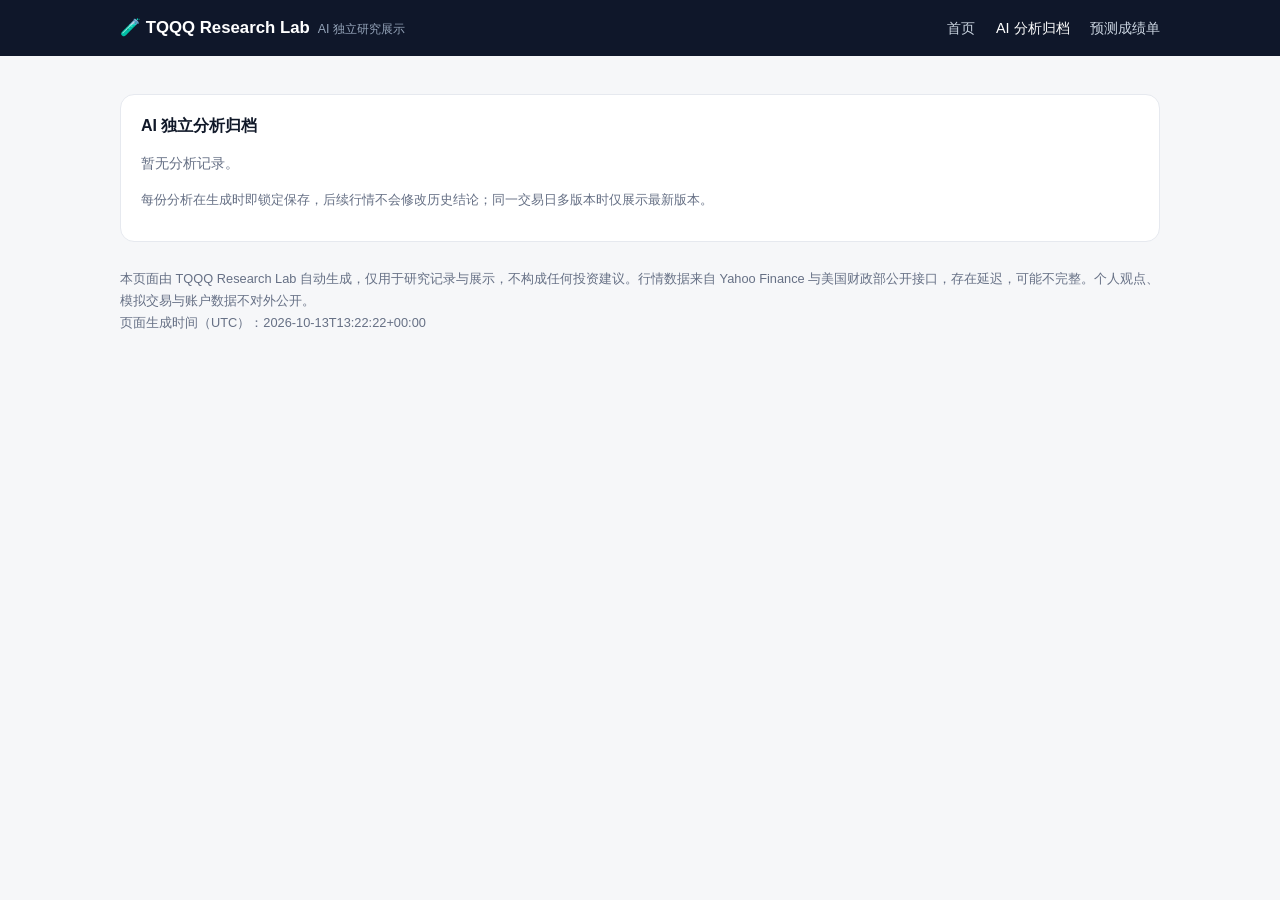
==== analysis/index.html @ 83ff10eb "site: 更新展示页 2026-10-13T13:22" ====
<!doctype html>
<html lang="zh-CN">
<head>
<meta charset="utf-8">
<meta name="viewport" content="width=device-width, initial-scale=1">
<title>AI 分析归档 · TQQQ Research Lab</title>
<link rel="stylesheet" href="../assets/style.css">
</head>
<body>
<header class="site-header"><div class="wrap">
  <div class="brand">🧪 TQQQ Research Lab<span class="tag">AI 独立研究展示</span></div>
  <nav>
    <a href="../index.html">首页</a>
    <a href="../analysis/index.html" style="color:#fff">AI 分析归档</a>
    <a href="../forecasts.html">预测成绩单</a>
  </nav>
</div></header>
<main class="wrap">
<section class='panel'><h3>AI 独立分析归档</h3><p class='muted'>暂无分析记录。</p><p class='small'>每份分析在生成时即锁定保存，后续行情不会修改历史结论；同一交易日多版本时仅展示最新版本。</p></section>
<footer>
  <div>本页面由 TQQQ Research Lab 自动生成，仅用于研究记录与展示，不构成任何投资建议。行情数据来自 Yahoo Finance 与美国财政部公开接口，存在延迟，可能不完整。个人观点、模拟交易与账户数据不对外公开。</div>
  <div>页面生成时间（UTC）：2026-10-13T13:22:22+00:00</div>
</footer>
</main>
</body>
</html>
---- assets/style.css ----
:root{--bg:#f6f7f9;--card:#ffffff;--line:#e6e9ef;--text:#101828;--muted:#667085;
  --bull:#1a7f37;--bull-bg:#e7f6ec;--bear:#b42318;--bear-bg:#fdecec;
  --neutral:#475467;--neutral-bg:#eef1f5;--uncertain:#b26a00;--uncertain-bg:#fff6e5;
  --accent:#1d4ed8;--accent-bg:#ecf3fd;}
*{box-sizing:border-box}
body{margin:0;background:var(--bg);color:var(--text);
  font-family:-apple-system,BlinkMacSystemFont,"Segoe UI","PingFang SC",
  "Microsoft YaHei",sans-serif;line-height:1.65}
.site-header{background:#0f172a;color:#fff;padding:14px 0}
.site-header .wrap{display:flex;justify-content:space-between;align-items:center;
  flex-wrap:wrap;gap:8px}
.brand{font-weight:700;font-size:1.05rem}
.brand .tag{font-weight:400;font-size:.78rem;color:#94a3b8;margin-left:8px}
.site-header nav a{color:#cbd5e1;margin-left:16px;text-decoration:none;font-size:.9rem}
.site-header nav a:hover{color:#fff}
.wrap{max-width:1080px;margin:0 auto;padding:0 20px}
main.wrap{padding-top:22px;padding-bottom:40px}
.meta{color:var(--muted);font-size:.85rem;margin-bottom:16px}
.grid{display:grid;grid-template-columns:repeat(auto-fit,minmax(150px,1fr));gap:12px}
.card{background:var(--card);border:1px solid var(--line);border-radius:12px;
  padding:12px 14px}
.card .k{color:var(--muted);font-size:.8rem}
.card .v{font-size:1.25rem;font-weight:700;margin-top:2px}
.card .d{font-size:.8rem;margin-top:2px}
.up{color:var(--bull)}.down{color:var(--bear)}
.panel{background:var(--card);border:1px solid var(--line);border-radius:14px;
  padding:18px 20px;margin-top:16px}
.panel h3{margin:0 0 10px 0;font-size:1rem}
.two-col{display:grid;grid-template-columns:1fr 1fr;gap:16px}
@media(max-width:820px){.two-col{grid-template-columns:1fr}}
.chip{display:inline-block;padding:2px 10px;border-radius:999px;font-size:.78rem;
  font-weight:600;margin-right:6px}
.bull{background:var(--bull-bg);color:var(--bull)}
.bear{background:var(--bear-bg);color:var(--bear)}
.neutral{background:var(--neutral-bg);color:var(--neutral)}
.uncertain{background:var(--uncertain-bg);color:var(--uncertain)}
.accent{background:var(--accent-bg);color:var(--accent)}
.muted{color:var(--muted);font-size:.85rem}
.bar{height:10px;border-radius:6px;background:var(--neutral-bg);overflow:hidden;
  margin:4px 0 10px}
.bar span{display:block;height:100%;background:var(--accent)}
table{width:100%;border-collapse:collapse;font-size:.86rem}
th,td{padding:6px 8px;border-bottom:1px solid var(--line);text-align:left}
th{color:var(--muted);font-weight:600}
details{border:1px solid var(--line);border-radius:10px;padding:8px 12px;
  margin-top:8px;background:#fff}
details summary{cursor:pointer;font-weight:600}
.hcall{border:1px solid var(--line);border-radius:12px;padding:12px;background:#fff}
.small{font-size:.82rem;color:var(--muted)}
footer{color:var(--muted);font-size:.8rem;margin-top:26px;line-height:1.7}
a{color:var(--accent)}
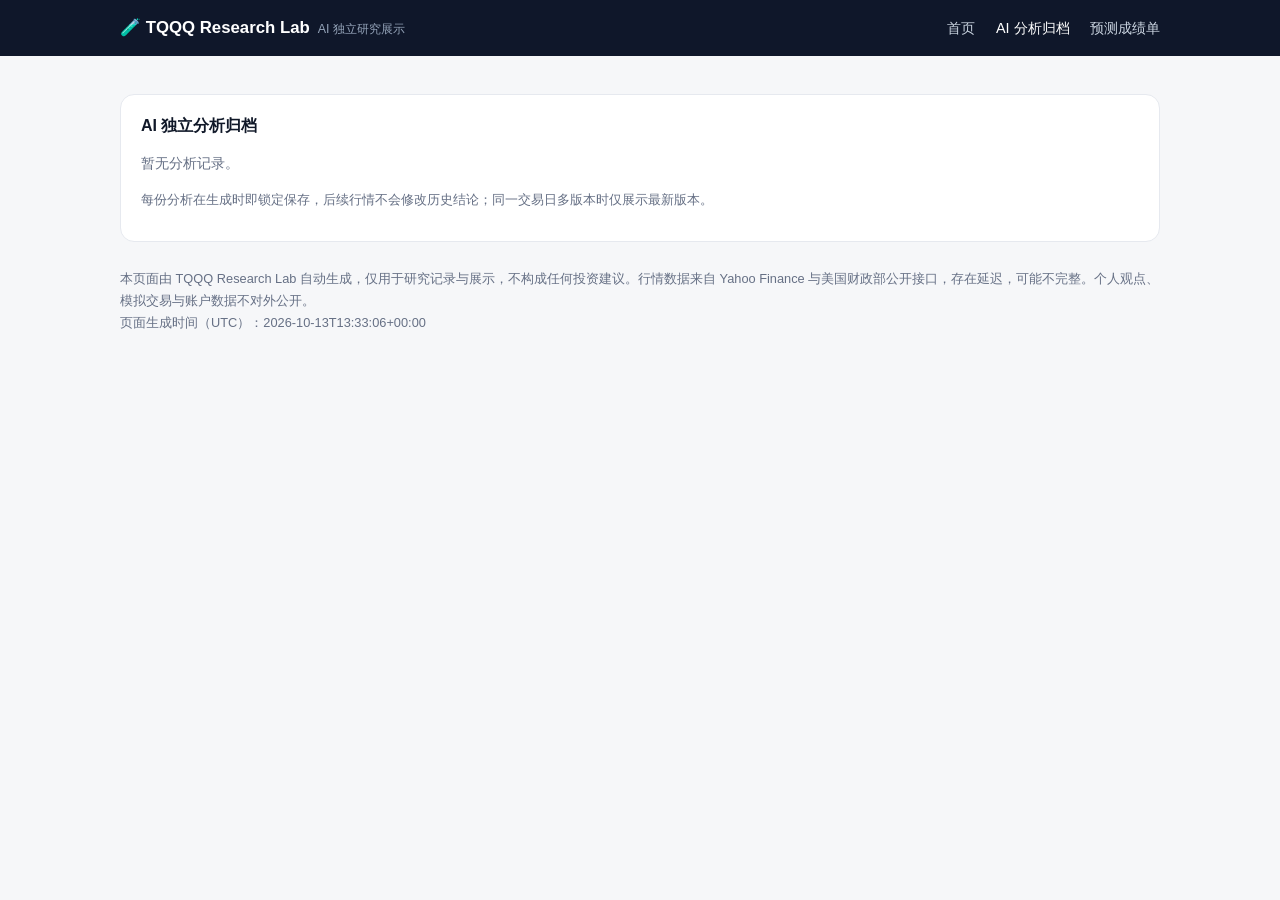
==== commit 01359d34: "site: 更新展示页 2026-10-13T13:33" ====
--- a/analysis/index.html
+++ b/analysis/index.html
@@ -19,7 +19,7 @@
 <section class='panel'><h3>AI 独立分析归档</h3><p class='muted'>暂无分析记录。</p><p class='small'>每份分析在生成时即锁定保存，后续行情不会修改历史结论；同一交易日多版本时仅展示最新版本。</p></section>
 <footer>
   <div>本页面由 TQQQ Research Lab 自动生成，仅用于研究记录与展示，不构成任何投资建议。行情数据来自 Yahoo Finance 与美国财政部公开接口，存在延迟，可能不完整。个人观点、模拟交易与账户数据不对外公开。</div>
-  <div>页面生成时间（UTC）：2026-10-13T13:22:22+00:00</div>
+  <div>页面生成时间（UTC）：2026-10-13T13:33:06+00:00</div>
 </footer>
 </main>
 </body>
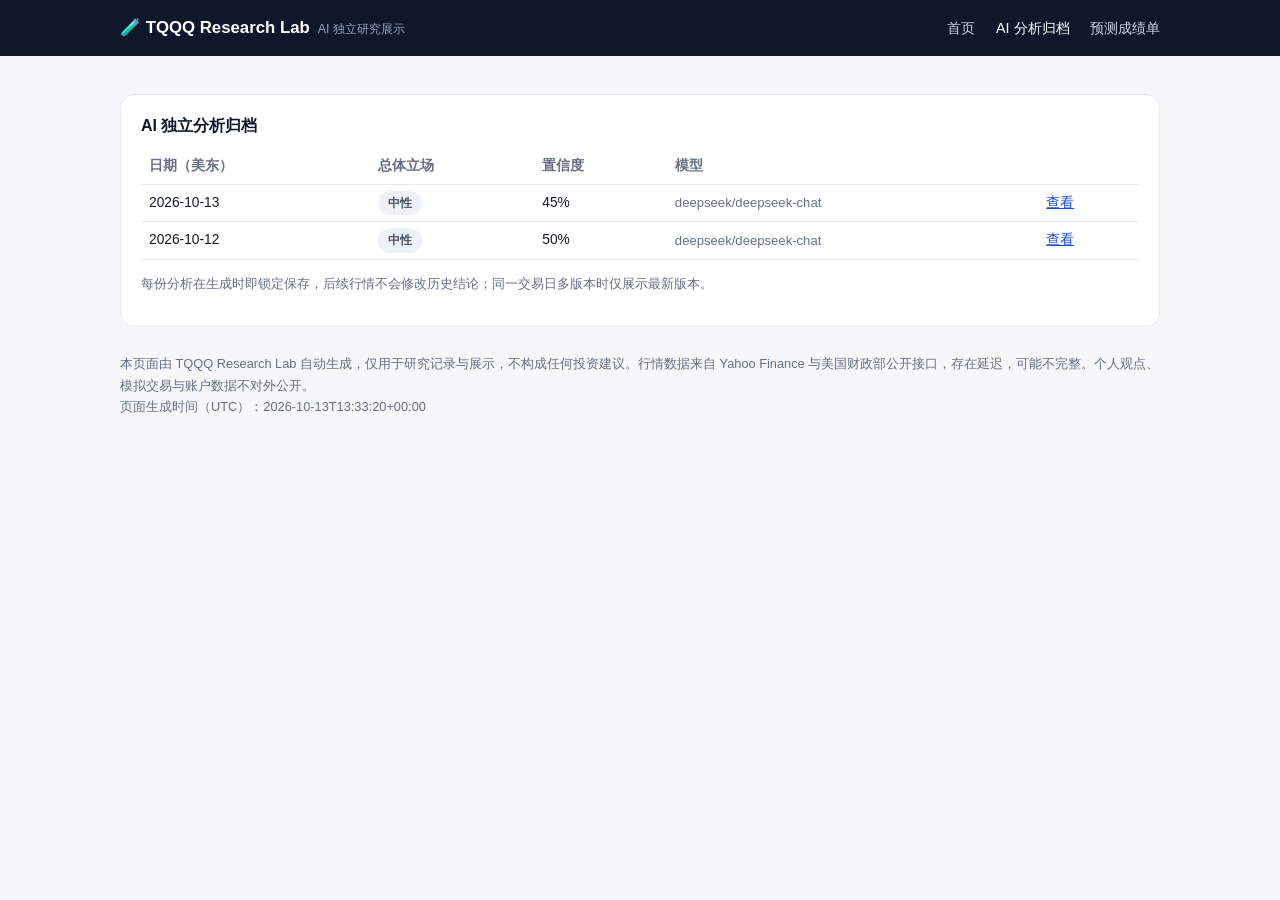
==== commit 63b35d69: "site: 更新展示页 2026-10-13T13:33" ====
--- a/analysis/index.html
+++ b/analysis/index.html
@@ -16,10 +16,10 @@
   </nav>
 </div></header>
 <main class="wrap">
-<section class='panel'><h3>AI 独立分析归档</h3><p class='muted'>暂无分析记录。</p><p class='small'>每份分析在生成时即锁定保存，后续行情不会修改历史结论；同一交易日多版本时仅展示最新版本。</p></section>
+<section class='panel'><h3>AI 独立分析归档</h3><table><tr><th>日期（美东）</th><th>总体立场</th><th>置信度</th><th>模型</th><th></th></tr><tr><td>2026-10-13</td><td><span class='chip neutral'>中性</span></td><td>45%</td><td class='small'>deepseek/deepseek-chat</td><td><a href='2026-10-13.html'>查看</a></td></tr><tr><td>2026-10-12</td><td><span class='chip neutral'>中性</span></td><td>50%</td><td class='small'>deepseek/deepseek-chat</td><td><a href='2026-10-12.html'>查看</a></td></tr></table><p class='small'>每份分析在生成时即锁定保存，后续行情不会修改历史结论；同一交易日多版本时仅展示最新版本。</p></section>
 <footer>
   <div>本页面由 TQQQ Research Lab 自动生成，仅用于研究记录与展示，不构成任何投资建议。行情数据来自 Yahoo Finance 与美国财政部公开接口，存在延迟，可能不完整。个人观点、模拟交易与账户数据不对外公开。</div>
-  <div>页面生成时间（UTC）：2026-10-13T13:33:06+00:00</div>
+  <div>页面生成时间（UTC）：2026-10-13T13:33:20+00:00</div>
 </footer>
 </main>
 </body>
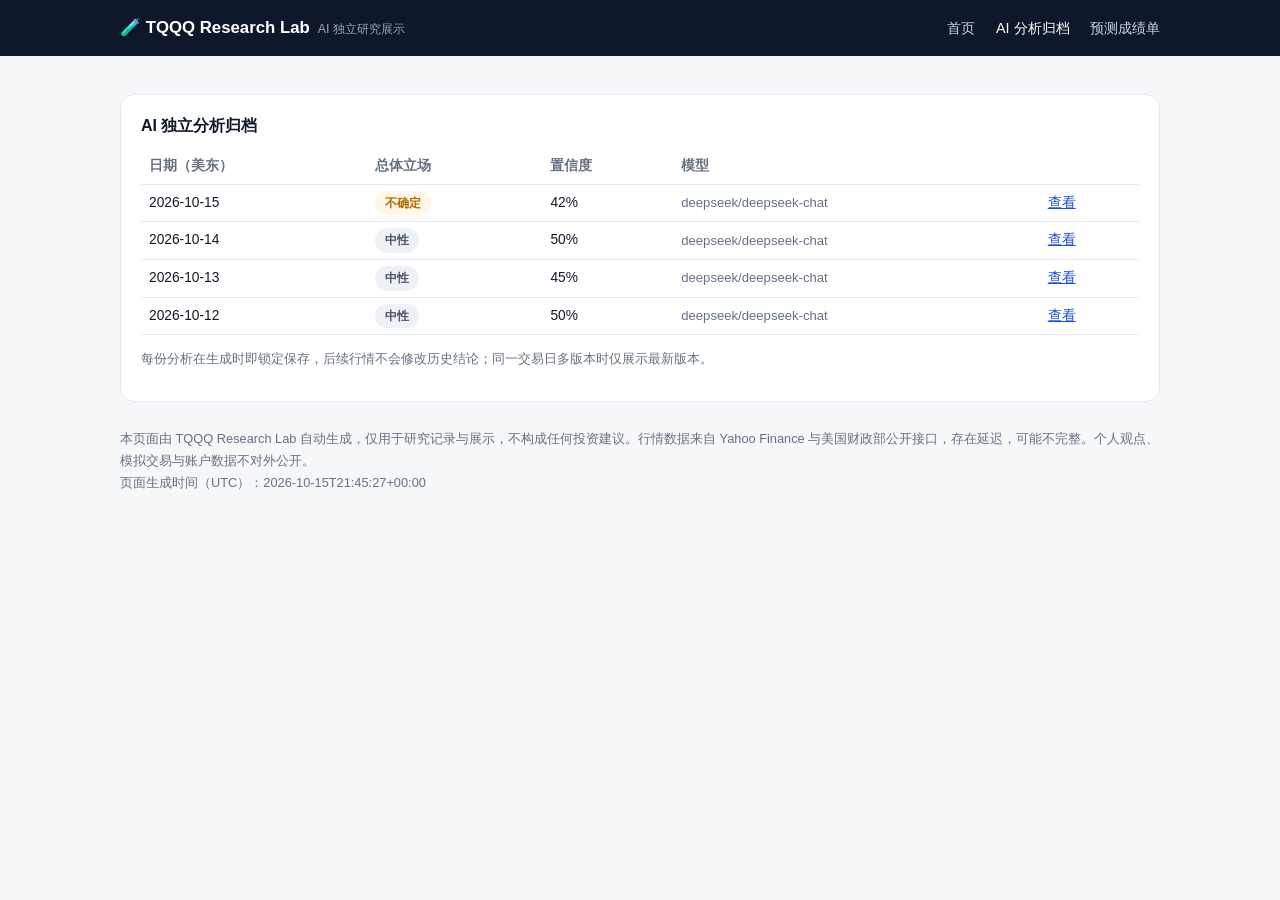
==== commit 52197375: "site: 更新展示页 2026-10-15T21:45" ====
--- a/analysis/index.html
+++ b/analysis/index.html
@@ -16,10 +16,10 @@
   </nav>
 </div></header>
 <main class="wrap">
-<section class='panel'><h3>AI 独立分析归档</h3><table><tr><th>日期（美东）</th><th>总体立场</th><th>置信度</th><th>模型</th><th></th></tr><tr><td>2026-10-13</td><td><span class='chip neutral'>中性</span></td><td>45%</td><td class='small'>deepseek/deepseek-chat</td><td><a href='2026-10-13.html'>查看</a></td></tr><tr><td>2026-10-12</td><td><span class='chip neutral'>中性</span></td><td>50%</td><td class='small'>deepseek/deepseek-chat</td><td><a href='2026-10-12.html'>查看</a></td></tr></table><p class='small'>每份分析在生成时即锁定保存，后续行情不会修改历史结论；同一交易日多版本时仅展示最新版本。</p></section>
+<section class='panel'><h3>AI 独立分析归档</h3><table><tr><th>日期（美东）</th><th>总体立场</th><th>置信度</th><th>模型</th><th></th></tr><tr><td>2026-10-15</td><td><span class='chip uncertain'>不确定</span></td><td>42%</td><td class='small'>deepseek/deepseek-chat</td><td><a href='2026-10-15.html'>查看</a></td></tr><tr><td>2026-10-14</td><td><span class='chip neutral'>中性</span></td><td>50%</td><td class='small'>deepseek/deepseek-chat</td><td><a href='2026-10-14.html'>查看</a></td></tr><tr><td>2026-10-13</td><td><span class='chip neutral'>中性</span></td><td>45%</td><td class='small'>deepseek/deepseek-chat</td><td><a href='2026-10-13.html'>查看</a></td></tr><tr><td>2026-10-12</td><td><span class='chip neutral'>中性</span></td><td>50%</td><td class='small'>deepseek/deepseek-chat</td><td><a href='2026-10-12.html'>查看</a></td></tr></table><p class='small'>每份分析在生成时即锁定保存，后续行情不会修改历史结论；同一交易日多版本时仅展示最新版本。</p></section>
 <footer>
   <div>本页面由 TQQQ Research Lab 自动生成，仅用于研究记录与展示，不构成任何投资建议。行情数据来自 Yahoo Finance 与美国财政部公开接口，存在延迟，可能不完整。个人观点、模拟交易与账户数据不对外公开。</div>
-  <div>页面生成时间（UTC）：2026-10-13T13:33:20+00:00</div>
+  <div>页面生成时间（UTC）：2026-10-15T21:45:27+00:00</div>
 </footer>
 </main>
 </body>
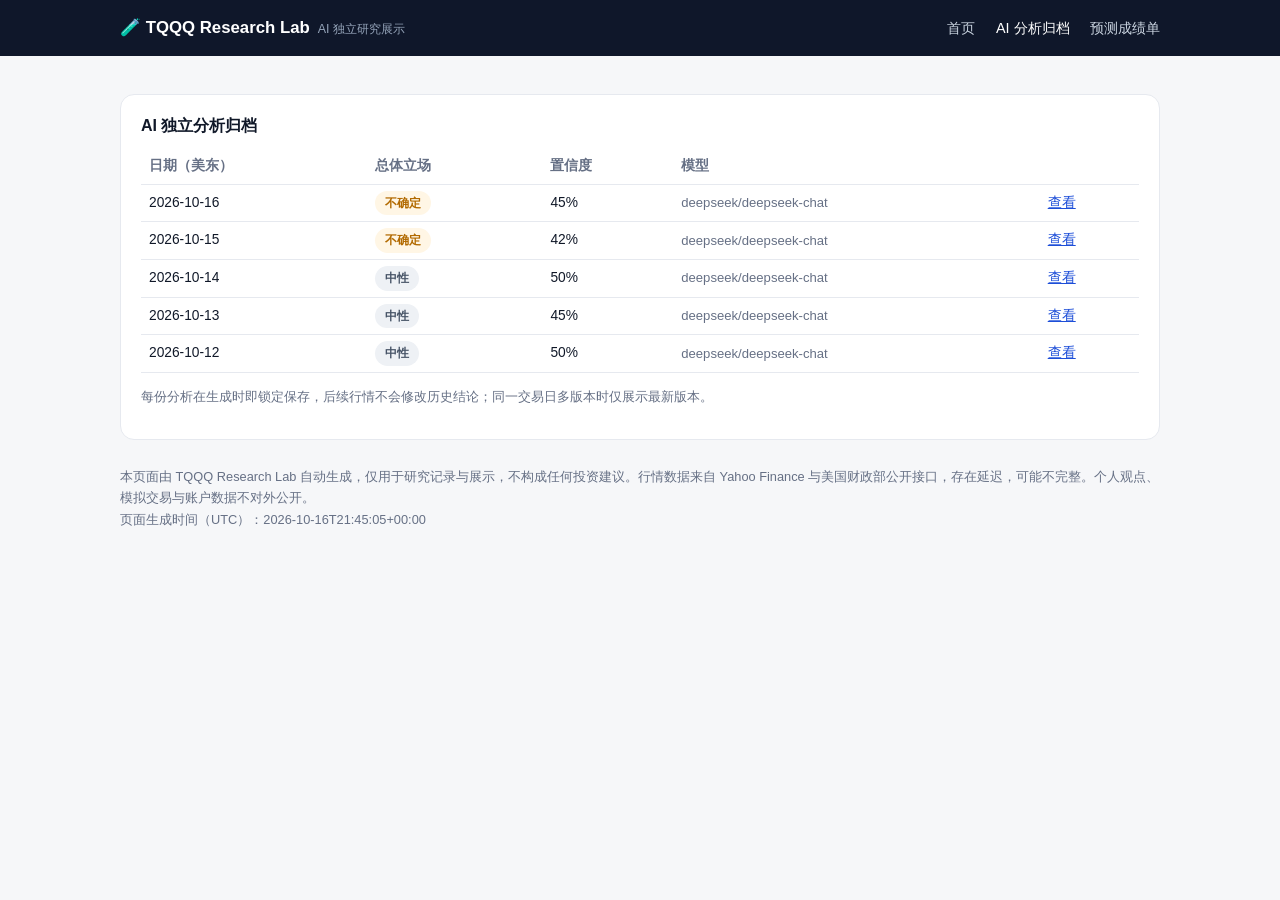
==== commit b5346f80: "site: 更新展示页 2026-10-16T21:45" ====
--- a/analysis/index.html
+++ b/analysis/index.html
@@ -16,10 +16,10 @@
   </nav>
 </div></header>
 <main class="wrap">
-<section class='panel'><h3>AI 独立分析归档</h3><table><tr><th>日期（美东）</th><th>总体立场</th><th>置信度</th><th>模型</th><th></th></tr><tr><td>2026-10-15</td><td><span class='chip uncertain'>不确定</span></td><td>42%</td><td class='small'>deepseek/deepseek-chat</td><td><a href='2026-10-15.html'>查看</a></td></tr><tr><td>2026-10-14</td><td><span class='chip neutral'>中性</span></td><td>50%</td><td class='small'>deepseek/deepseek-chat</td><td><a href='2026-10-14.html'>查看</a></td></tr><tr><td>2026-10-13</td><td><span class='chip neutral'>中性</span></td><td>45%</td><td class='small'>deepseek/deepseek-chat</td><td><a href='2026-10-13.html'>查看</a></td></tr><tr><td>2026-10-12</td><td><span class='chip neutral'>中性</span></td><td>50%</td><td class='small'>deepseek/deepseek-chat</td><td><a href='2026-10-12.html'>查看</a></td></tr></table><p class='small'>每份分析在生成时即锁定保存，后续行情不会修改历史结论；同一交易日多版本时仅展示最新版本。</p></section>
+<section class='panel'><h3>AI 独立分析归档</h3><table><tr><th>日期（美东）</th><th>总体立场</th><th>置信度</th><th>模型</th><th></th></tr><tr><td>2026-10-16</td><td><span class='chip uncertain'>不确定</span></td><td>45%</td><td class='small'>deepseek/deepseek-chat</td><td><a href='2026-10-16.html'>查看</a></td></tr><tr><td>2026-10-15</td><td><span class='chip uncertain'>不确定</span></td><td>42%</td><td class='small'>deepseek/deepseek-chat</td><td><a href='2026-10-15.html'>查看</a></td></tr><tr><td>2026-10-14</td><td><span class='chip neutral'>中性</span></td><td>50%</td><td class='small'>deepseek/deepseek-chat</td><td><a href='2026-10-14.html'>查看</a></td></tr><tr><td>2026-10-13</td><td><span class='chip neutral'>中性</span></td><td>45%</td><td class='small'>deepseek/deepseek-chat</td><td><a href='2026-10-13.html'>查看</a></td></tr><tr><td>2026-10-12</td><td><span class='chip neutral'>中性</span></td><td>50%</td><td class='small'>deepseek/deepseek-chat</td><td><a href='2026-10-12.html'>查看</a></td></tr></table><p class='small'>每份分析在生成时即锁定保存，后续行情不会修改历史结论；同一交易日多版本时仅展示最新版本。</p></section>
 <footer>
   <div>本页面由 TQQQ Research Lab 自动生成，仅用于研究记录与展示，不构成任何投资建议。行情数据来自 Yahoo Finance 与美国财政部公开接口，存在延迟，可能不完整。个人观点、模拟交易与账户数据不对外公开。</div>
-  <div>页面生成时间（UTC）：2026-10-15T21:45:27+00:00</div>
+  <div>页面生成时间（UTC）：2026-10-16T21:45:05+00:00</div>
 </footer>
 </main>
 </body>
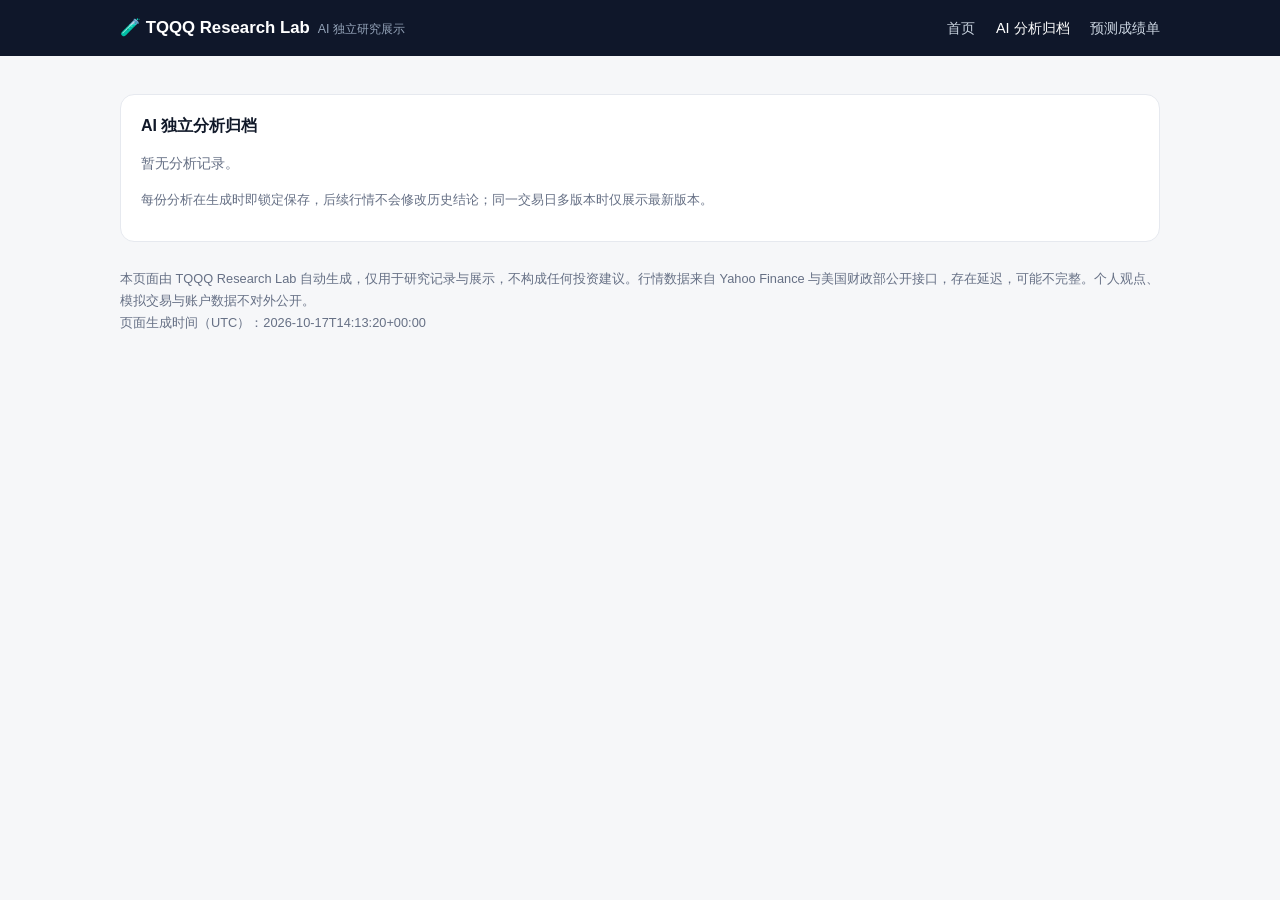
==== commit 78490766: "site: 更新展示页 2026-10-17T14:13" ====
--- a/analysis/index.html
+++ b/analysis/index.html
@@ -16,10 +16,10 @@
   </nav>
 </div></header>
 <main class="wrap">
-<section class='panel'><h3>AI 独立分析归档</h3><table><tr><th>日期（美东）</th><th>总体立场</th><th>置信度</th><th>模型</th><th></th></tr><tr><td>2026-10-16</td><td><span class='chip uncertain'>不确定</span></td><td>45%</td><td class='small'>deepseek/deepseek-chat</td><td><a href='2026-10-16.html'>查看</a></td></tr><tr><td>2026-10-15</td><td><span class='chip uncertain'>不确定</span></td><td>42%</td><td class='small'>deepseek/deepseek-chat</td><td><a href='2026-10-15.html'>查看</a></td></tr><tr><td>2026-10-14</td><td><span class='chip neutral'>中性</span></td><td>50%</td><td class='small'>deepseek/deepseek-chat</td><td><a href='2026-10-14.html'>查看</a></td></tr><tr><td>2026-10-13</td><td><span class='chip neutral'>中性</span></td><td>45%</td><td class='small'>deepseek/deepseek-chat</td><td><a href='2026-10-13.html'>查看</a></td></tr><tr><td>2026-10-12</td><td><span class='chip neutral'>中性</span></td><td>50%</td><td class='small'>deepseek/deepseek-chat</td><td><a href='2026-10-12.html'>查看</a></td></tr></table><p class='small'>每份分析在生成时即锁定保存，后续行情不会修改历史结论；同一交易日多版本时仅展示最新版本。</p></section>
+<section class='panel'><h3>AI 独立分析归档</h3><p class='muted'>暂无分析记录。</p><p class='small'>每份分析在生成时即锁定保存，后续行情不会修改历史结论；同一交易日多版本时仅展示最新版本。</p></section>
 <footer>
   <div>本页面由 TQQQ Research Lab 自动生成，仅用于研究记录与展示，不构成任何投资建议。行情数据来自 Yahoo Finance 与美国财政部公开接口，存在延迟，可能不完整。个人观点、模拟交易与账户数据不对外公开。</div>
-  <div>页面生成时间（UTC）：2026-10-16T21:45:05+00:00</div>
+  <div>页面生成时间（UTC）：2026-10-17T14:13:20+00:00</div>
 </footer>
 </main>
 </body>
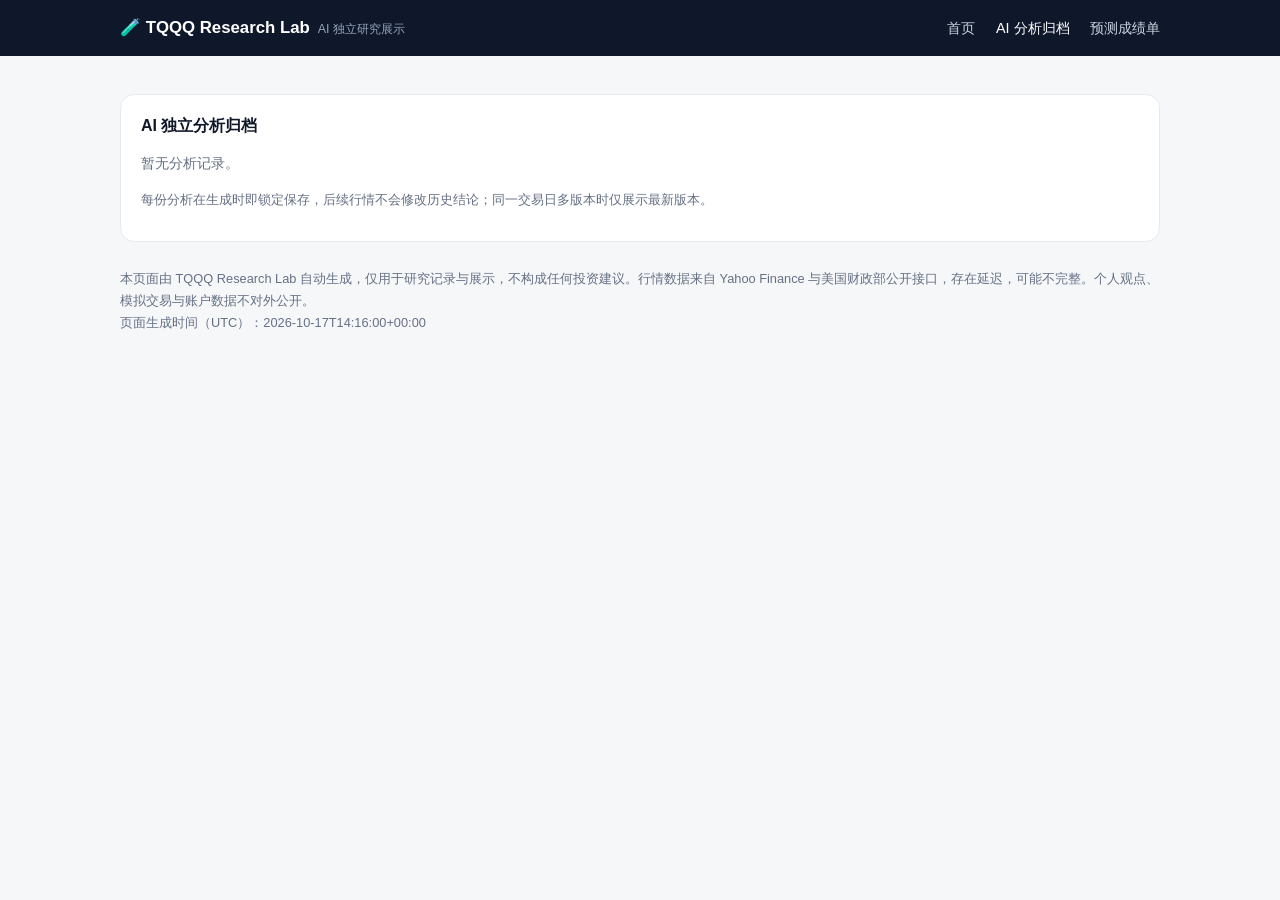
==== commit c21afa47: "site: 更新展示页 2026-10-17T14:16" ====
--- a/analysis/index.html
+++ b/analysis/index.html
@@ -19,7 +19,7 @@
 <section class='panel'><h3>AI 独立分析归档</h3><p class='muted'>暂无分析记录。</p><p class='small'>每份分析在生成时即锁定保存，后续行情不会修改历史结论；同一交易日多版本时仅展示最新版本。</p></section>
 <footer>
   <div>本页面由 TQQQ Research Lab 自动生成，仅用于研究记录与展示，不构成任何投资建议。行情数据来自 Yahoo Finance 与美国财政部公开接口，存在延迟，可能不完整。个人观点、模拟交易与账户数据不对外公开。</div>
-  <div>页面生成时间（UTC）：2026-10-17T14:13:20+00:00</div>
+  <div>页面生成时间（UTC）：2026-10-17T14:16:00+00:00</div>
 </footer>
 </main>
 </body>
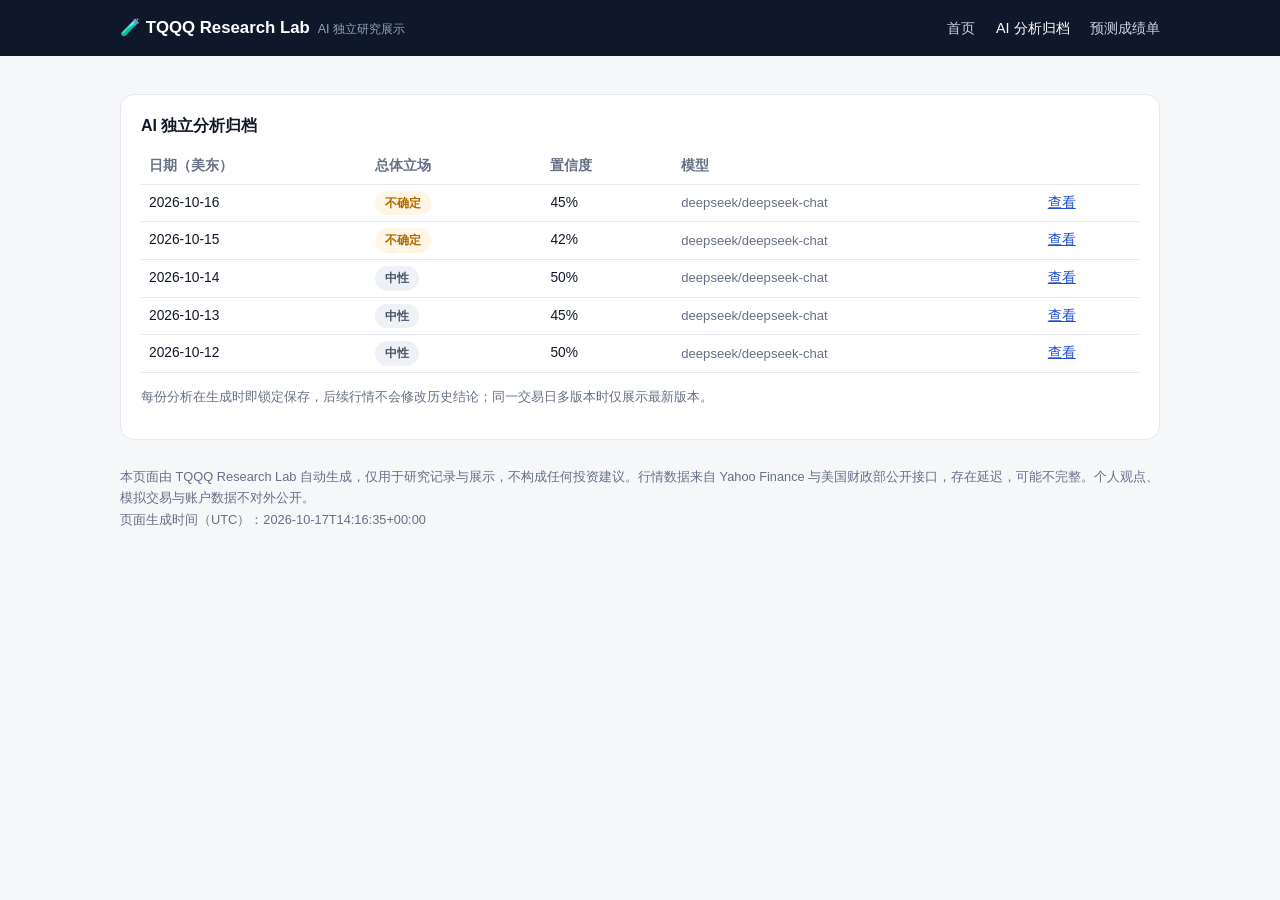
==== commit 14d04993: "site: 更新展示页 2026-10-17T14:16" ====
--- a/analysis/index.html
+++ b/analysis/index.html
@@ -16,10 +16,10 @@
   </nav>
 </div></header>
 <main class="wrap">
-<section class='panel'><h3>AI 独立分析归档</h3><p class='muted'>暂无分析记录。</p><p class='small'>每份分析在生成时即锁定保存，后续行情不会修改历史结论；同一交易日多版本时仅展示最新版本。</p></section>
+<section class='panel'><h3>AI 独立分析归档</h3><table><tr><th>日期（美东）</th><th>总体立场</th><th>置信度</th><th>模型</th><th></th></tr><tr><td>2026-10-16</td><td><span class='chip uncertain'>不确定</span></td><td>45%</td><td class='small'>deepseek/deepseek-chat</td><td><a href='2026-10-16.html'>查看</a></td></tr><tr><td>2026-10-15</td><td><span class='chip uncertain'>不确定</span></td><td>42%</td><td class='small'>deepseek/deepseek-chat</td><td><a href='2026-10-15.html'>查看</a></td></tr><tr><td>2026-10-14</td><td><span class='chip neutral'>中性</span></td><td>50%</td><td class='small'>deepseek/deepseek-chat</td><td><a href='2026-10-14.html'>查看</a></td></tr><tr><td>2026-10-13</td><td><span class='chip neutral'>中性</span></td><td>45%</td><td class='small'>deepseek/deepseek-chat</td><td><a href='2026-10-13.html'>查看</a></td></tr><tr><td>2026-10-12</td><td><span class='chip neutral'>中性</span></td><td>50%</td><td class='small'>deepseek/deepseek-chat</td><td><a href='2026-10-12.html'>查看</a></td></tr></table><p class='small'>每份分析在生成时即锁定保存，后续行情不会修改历史结论；同一交易日多版本时仅展示最新版本。</p></section>
 <footer>
   <div>本页面由 TQQQ Research Lab 自动生成，仅用于研究记录与展示，不构成任何投资建议。行情数据来自 Yahoo Finance 与美国财政部公开接口，存在延迟，可能不完整。个人观点、模拟交易与账户数据不对外公开。</div>
-  <div>页面生成时间（UTC）：2026-10-17T14:16:00+00:00</div>
+  <div>页面生成时间（UTC）：2026-10-17T14:16:35+00:00</div>
 </footer>
 </main>
 </body>
